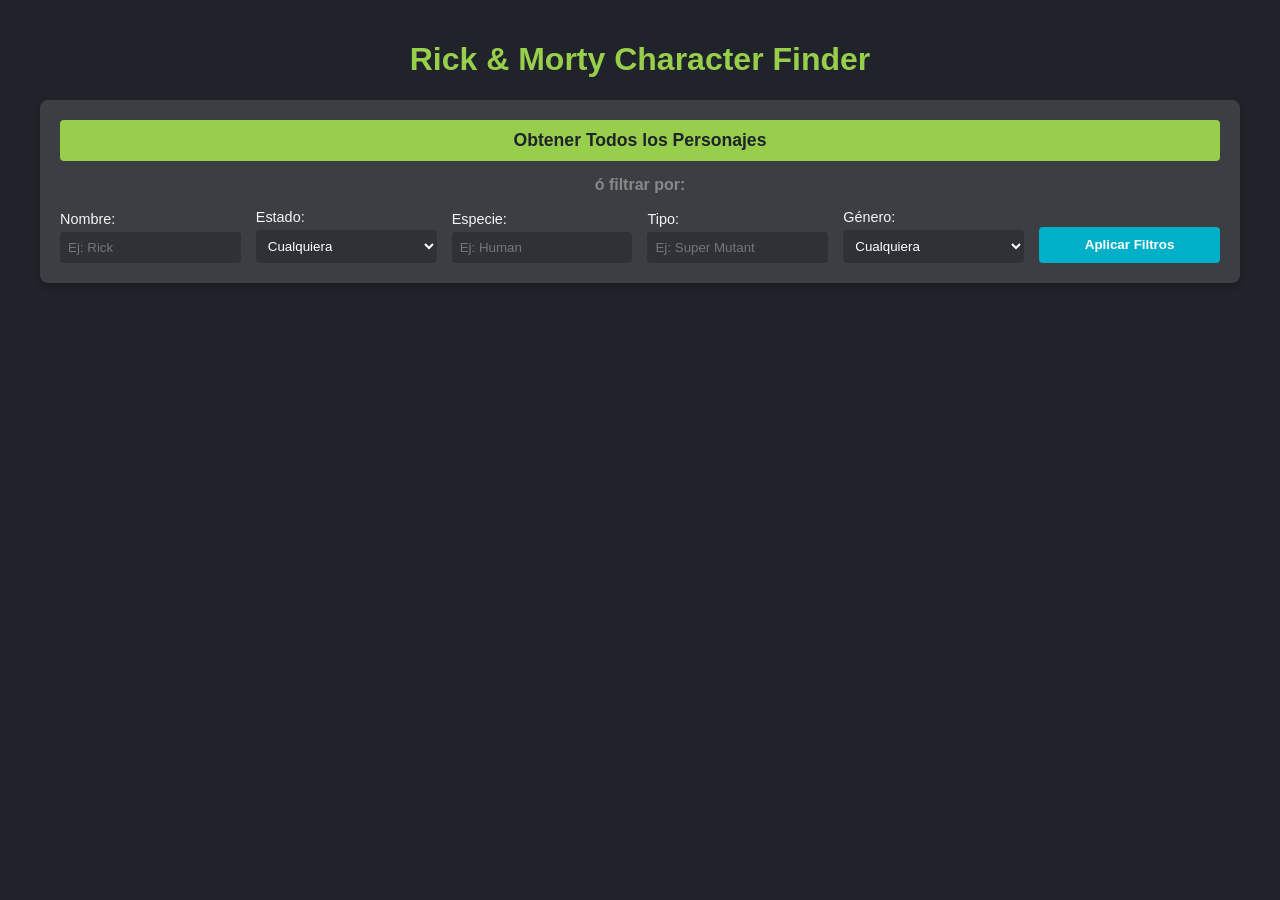
==== TP2-API/index.html @ 4dc2709e "Commit desde vs" ====
<!DOCTYPE html>
<html lang="es">
<head>
    <meta charset="UTF-8">
    <meta name="viewport" content="width=device-width, initial-scale=1.0">
    <title>Rick & Morty API - TP Clase 11</title>
    <link rel="stylesheet" href="style.css">
</head>
<body>

    <header>
        <h1>Rick & Morty Character Finder</h1>
    </header>

    <main>
        <section class="controls-section">
            <button id="btn-all" class="btn-primary">Obtener Todos los Personajes</button>
            
            <div class="divider">ó filtrar por:</div>

            <form id="filter-form" class="filter-form">
                <div class="form-group">
                    <label for="name">Nombre:</label>
                    <input type="text" id="name" name="name" placeholder="Ej: Rick">
                </div>

                <div class="form-group">
                    <label for="status">Estado:</label>
                    <select id="status" name="status">
                        <option value="">Cualquiera</option>
                        <option value="alive">Vivo (Alive)</option>
                        <option value="dead">Muerto (Dead)</option>
                        <option value="unknown">Desconocido (Unknown)</option>
                    </select>
                </div>

                <div class="form-group">
                    <label for="species">Especie:</label>
                    <input type="text" id="species" name="species" placeholder="Ej: Human">
                </div>

                <div class="form-group">
                    <label for="type">Tipo:</label>
                    <input type="text" id="type" name="type" placeholder="Ej: Super Mutant">
                </div>

                <div class="form-group">
                    <label for="gender">Género:</label>
                    <select id="gender" name="gender">
                        <option value="">Cualquiera</option>
                        <option value="female">Femenino</option>
                        <option value="male">Masculino</option>
                        <option value="genderless">Sin Género</option>
                        <option value="unknown">Desconocido</option>
                    </select>
                </div>

                <button type="submit" class="btn-submit">Aplicar Filtros</button>
            </form>
        </section>

        <section id="error-container" class="error-container hidden"></section>
        
        <section id="results-container" class="results-grid">
            </section>
    </main>

    <script src="script.js"></script>
</body>
</html>
---- TP2-API/style.css ----
:root {
    --bg-color: #202329;
    --card-bg: #3c3e44;
    --text-color: #f5f5f5;
    --accent-color: #97ce4c;
    --error-color: #ff6b6b;
}

body {
    font-family: 'Segoe UI', Tahoma, Geneva, Verdana, sans-serif;
    background-color: var(--bg-color);
    color: var(--text-color);
    margin: 0;
    padding: 20px;
}

header h1 {
    text-align: center;
    color: var(--accent-color);
}

main {
    max-width: 1200px;
    margin: 0 auto;
}

/* Panel de Controles */
.controls-section {
    background-color: var(--card-bg);
    padding: 20px;
    border-radius: 8px;
    margin-bottom: 30px;
    box-shadow: 0 4px 6px rgba(0,0,0,0.2);
}

.divider {
    text-align: center;
    margin: 15px 0;
    color: #888;
    font-weight: bold;
}

.filter-form {
    display: grid;
    grid-template-columns: repeat(auto-fit, minmax(180px, 1fr));
    gap: 15px;
    align-items: flex-end;
}

.form-group {
    display: flex;
    flex-direction: column;
}

.form-group label {
    margin-bottom: 5px;
    font-size: 0.9rem;
}

.form-group input, .form-group select {
    padding: 8px;
    border-radius: 4px;
    border: none;
    background-color: #2f3136;
    color: white;
}

/* Botones */
button {
    cursor: pointer;
    border: none;
    padding: 10px 15px;
    border-radius: 4px;
    font-weight: bold;
    transition: background 0.2s;
}

.btn-primary {
    background-color: var(--accent-color);
    color: #202329;
    width: 100%;
    font-size: 1.1rem;
}

.btn-submit {
    background-color: #00b0c8;
    color: white;
    height: 36px;
}

button:hover {
    opacity: 0.9;
}

/* Resultados en Grilla */
.results-grid {
    display: grid;
    grid-template-columns: repeat(auto-fill, minmax(250px, 1fr));
    gap: 20px;
}

.character-card {
    background-color: var(--card-bg);
    border-radius: 8px;
    overflow: hidden;
    box-shadow: 0 4px 6px rgba(0,0,0,0.3);
}

.character-card img {
    width: 100%;
    height: 250px;
    object-fit: cover;
}

.card-info {
    padding: 15px;
}

.card-info h3 {
    margin-top: 0;
    color: var(--accent-color);
}

/* Etiquetas de Estado */
.status-tag {
    padding: 2px 6px;
    border-radius: 4px;
    font-size: 0.8rem;
}
.status-tag.alive { background-color: #55cc44; color: black; }
.status-tag.dead { background-color: var(--error-color); color: white; }
.status-tag.unknown { background-color: #9e9e9e; color: black; }

/* Errores */
.error-container {
    background-color: rgba(255, 107, 107, 0.2);
    border: 1px solid var(--error-color);
    color: var(--error-color);
    padding: 15px;
    border-radius: 4px;
    text-align: center;
    margin-bottom: 20px;
}

.hidden { display: none !important; }
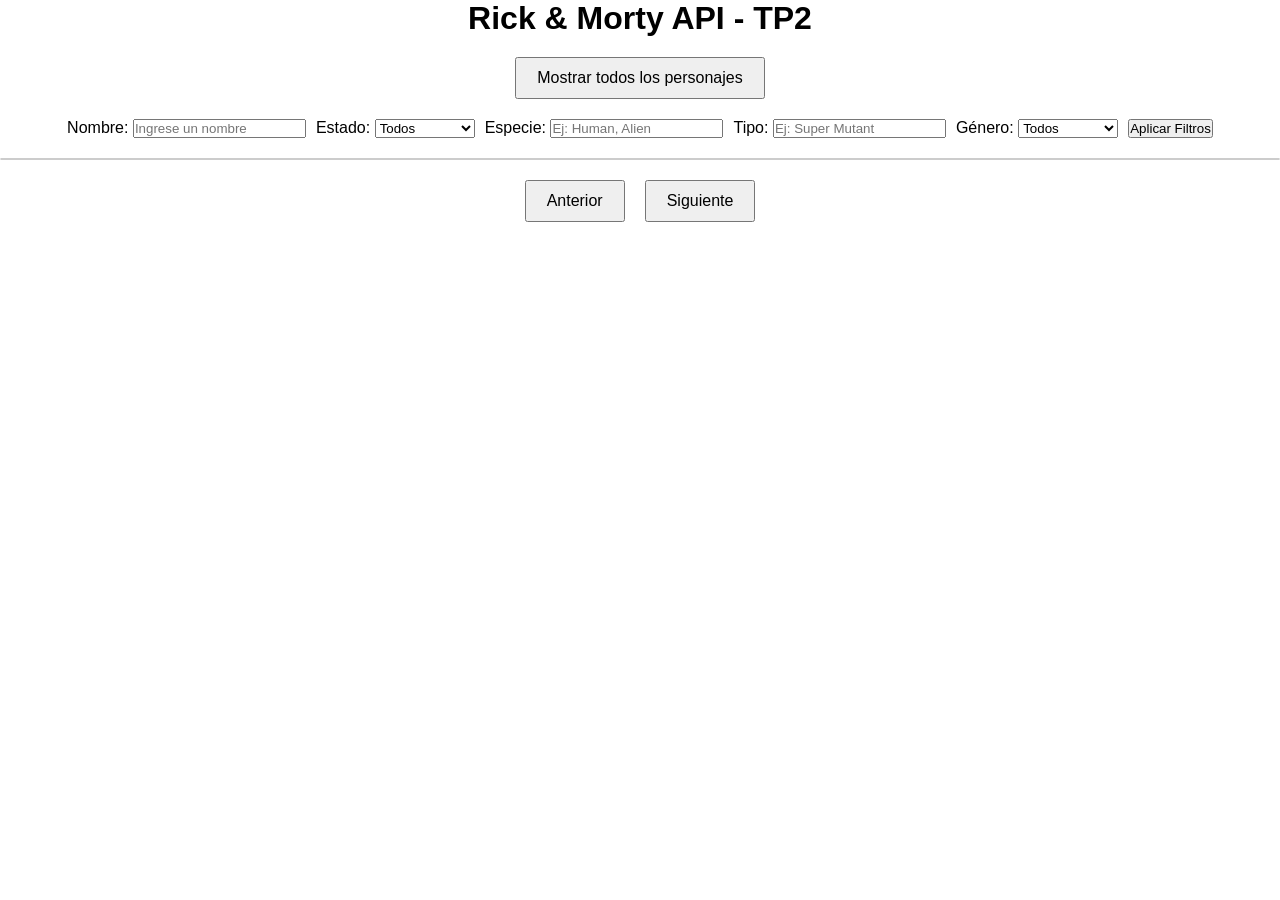
==== commit ea23358c: "TP2" ====
--- a/TP2-API/index.html
+++ b/TP2-API/index.html
@@ -3,67 +3,70 @@
 <head>
     <meta charset="UTF-8">
     <meta name="viewport" content="width=device-width, initial-scale=1.0">
-    <title>Rick & Morty API - TP Clase 11</title>
+    <title>Rick & Morty API - TP2</title>
     <link rel="stylesheet" href="style.css">
 </head>
 <body>
 
     <header>
-        <h1>Rick & Morty Character Finder</h1>
+
+        <h1>Rick & Morty API - TP2</h1>
+
     </header>
 
-    <main>
-        <section class="controls-section">
-            <button id="btn-all" class="btn-primary">Obtener Todos los Personajes</button>
-            
-            <div class="divider">ó filtrar por:</div>
+    <button id="btnFetch">Mostrar todos los personajes</button>
 
-            <form id="filter-form" class="filter-form">
-                <div class="form-group">
-                    <label for="name">Nombre:</label>
-                    <input type="text" id="name" name="name" placeholder="Ej: Rick">
-                </div>
+    <form id="formFiltros">
 
-                <div class="form-group">
-                    <label for="status">Estado:</label>
-                    <select id="status" name="status">
-                        <option value="">Cualquiera</option>
-                        <option value="alive">Vivo (Alive)</option>
-                        <option value="dead">Muerto (Dead)</option>
-                        <option value="unknown">Desconocido (Unknown)</option>
-                    </select>
-                </div>
+        <div>
+            <label for="inputNombre">Nombre:</label>
+            <input type="text" id="inputNombre" placeholder="Ingrese un nombre">
+        </div>
 
-                <div class="form-group">
-                    <label for="species">Especie:</label>
-                    <input type="text" id="species" name="species" placeholder="Ej: Human">
-                </div>
+        <div>
+            <label for="selectEstado">Estado:</label>
+            <select id="selectEstado">
+                <option value="">Todos</option>
+                <option value="Alive">Alive</option>
+                <option value="Dead">Dead</option>
+                <option value="unknown">Desconocido</option>
+            </select>
+        </div>
 
-                <div class="form-group">
-                    <label for="type">Tipo:</label>
-                    <input type="text" id="type" name="type" placeholder="Ej: Super Mutant">
-                </div>
+        <div>
+            <label for="inputEspecie">Especie:</label>
+            <input type="text" id="inputEspecie" placeholder="Ej: Human, Alien">
+        </div>
 
-                <div class="form-group">
-                    <label for="gender">Género:</label>
-                    <select id="gender" name="gender">
-                        <option value="">Cualquiera</option>
-                        <option value="female">Femenino</option>
-                        <option value="male">Masculino</option>
-                        <option value="genderless">Sin Género</option>
-                        <option value="unknown">Desconocido</option>
-                    </select>
-                </div>
+        <div>
+            <label for="inputTipo">Tipo:</label>
+            <input type="text" id="inputTipo" placeholder="Ej: Super Mutant">
+        </div>
 
-                <button type="submit" class="btn-submit">Aplicar Filtros</button>
-            </form>
-        </section>
+        <div>
+            <label for="selectGenero">Género:</label>
+            <select id="selectGenero">
+                <option value="">Todos</option>
+                <option value="male">Hombre</option>
+                <option value="female">Mujer</option>
+                <option value="genderless">Sin Género</option>
+                <option value="unknown">Desconocido</option>
+            </select>
+        </div>
 
-        <section id="error-container" class="error-container hidden"></section>
-        
-        <section id="results-container" class="results-grid">
-            </section>
-    </main>
+        <button type="submit" id="btnFiltrar">Aplicar Filtros</button>
+
+    </form>
+
+
+
+    <p id = "estado"></p>
+    <ul id = "personajes"></ul>
+
+    <div class="paginacion">
+        <button id="btnAnterior">Anterior</button>
+        <button id="btnSiguiente">Siguiente</button>
+    </div>
 
     <script src="script.js"></script>
 </body>
--- a/TP2-API/style.css
+++ b/TP2-API/style.css
@@ -1,145 +1,58 @@
-:root {
-    --bg-color: #202329;
-    --card-bg: #3c3e44;
-    --text-color: #f5f5f5;
-    --accent-color: #97ce4c;
-    --error-color: #ff6b6b;
+*{
+    margin: 0;
+    padding: 0;
+    font-family: Arial, sans-serif;
 }
 
-body {
-    font-family: 'Segoe UI', Tahoma, Geneva, Verdana, sans-serif;
-    background-color: var(--bg-color);
-    color: var(--text-color);
-    margin: 0;
-    padding: 20px;
-}
-
-header h1 {
-    text-align: center;
-    color: var(--accent-color);
-}
-
-main {
-    max-width: 1200px;
-    margin: 0 auto;
-}
-
-/* Panel de Controles */
-.controls-section {
-    background-color: var(--card-bg);
-    padding: 20px;
-    border-radius: 8px;
-    margin-bottom: 30px;
-    box-shadow: 0 4px 6px rgba(0,0,0,0.2);
-}
-
-.divider {
-    text-align: center;
-    margin: 15px 0;
-    color: #888;
-    font-weight: bold;
-}
-
-.filter-form {
-    display: grid;
-    grid-template-columns: repeat(auto-fit, minmax(180px, 1fr));
-    gap: 15px;
-    align-items: flex-end;
-}
-
-.form-group {
-    display: flex;
-    flex-direction: column;
-}
-
-.form-group label {
-    margin-bottom: 5px;
-    font-size: 0.9rem;
-}
-
-.form-group input, .form-group select {
-    padding: 8px;
-    border-radius: 4px;
-    border: none;
-    background-color: #2f3136;
-    color: white;
-}
-
-/* Botones */
-button {
-    cursor: pointer;
-    border: none;
-    padding: 10px 15px;
-    border-radius: 4px;
-    font-weight: bold;
-    transition: background 0.2s;
-}
-
-.btn-primary {
-    background-color: var(--accent-color);
-    color: #202329;
-    width: 100%;
-    font-size: 1.1rem;
-}
-
-.btn-submit {
-    background-color: #00b0c8;
-    color: white;
-    height: 36px;
-}
-
-button:hover {
-    opacity: 0.9;
-}
-
-/* Resultados en Grilla */
-.results-grid {
-    display: grid;
-    grid-template-columns: repeat(auto-fill, minmax(250px, 1fr));
-    gap: 20px;
-}
-
-.character-card {
-    background-color: var(--card-bg);
-    border-radius: 8px;
-    overflow: hidden;
-    box-shadow: 0 4px 6px rgba(0,0,0,0.3);
-}
-
-.character-card img {
-    width: 100%;
-    height: 250px;
-    object-fit: cover;
-}
-
-.card-info {
-    padding: 15px;
-}
-
-.card-info h3 {
-    margin-top: 0;
-    color: var(--accent-color);
-}
-
-/* Etiquetas de Estado */
-.status-tag {
-    padding: 2px 6px;
-    border-radius: 4px;
-    font-size: 0.8rem;
-}
-.status-tag.alive { background-color: #55cc44; color: black; }
-.status-tag.dead { background-color: var(--error-color); color: white; }
-.status-tag.unknown { background-color: #9e9e9e; color: black; }
-
-/* Errores */
-.error-container {
-    background-color: rgba(255, 107, 107, 0.2);
-    border: 1px solid var(--error-color);
-    color: var(--error-color);
-    padding: 15px;
-    border-radius: 4px;
+h1{
     text-align: center;
     margin-bottom: 20px;
 }
 
-.hidden { display: none !important; }+#btnFetch{
+    display: block;
+    margin: 0 auto 20px auto;
+    padding: 10px 20px;
+    font-size: 16px;
+    cursor: pointer;
+}
+
+#formFiltros{
+    display:flex;
+    justify-content: center;
+    margin-bottom: 20px;
+    gap: 10px;
+}
+
+ul{
+    list-style-type: none;
+    display:flex;
+    flex-wrap: wrap;
+    border: 1px solid #ccc;
+    border-radius: 5px;
+    justify-content: center;
+}
+
+li{
+    display: flex;
+    flex-direction: column;
+    align-items: center;
+    margin: 10px;
+    padding: 10px;
+    border: 1px solid #ccc;
+    border-radius: 5px;
+    background-color: #f9f9f9;
+}
+
+div.paginacion{
+    display: flex;
+    justify-content: center;
+    margin-top: 20px;
+}
+
+#btnAnterior, #btnSiguiente{
+    padding: 10px 20px;
+    font-size: 16px;
+    cursor: pointer;
+    margin: 0 10px;
+}
